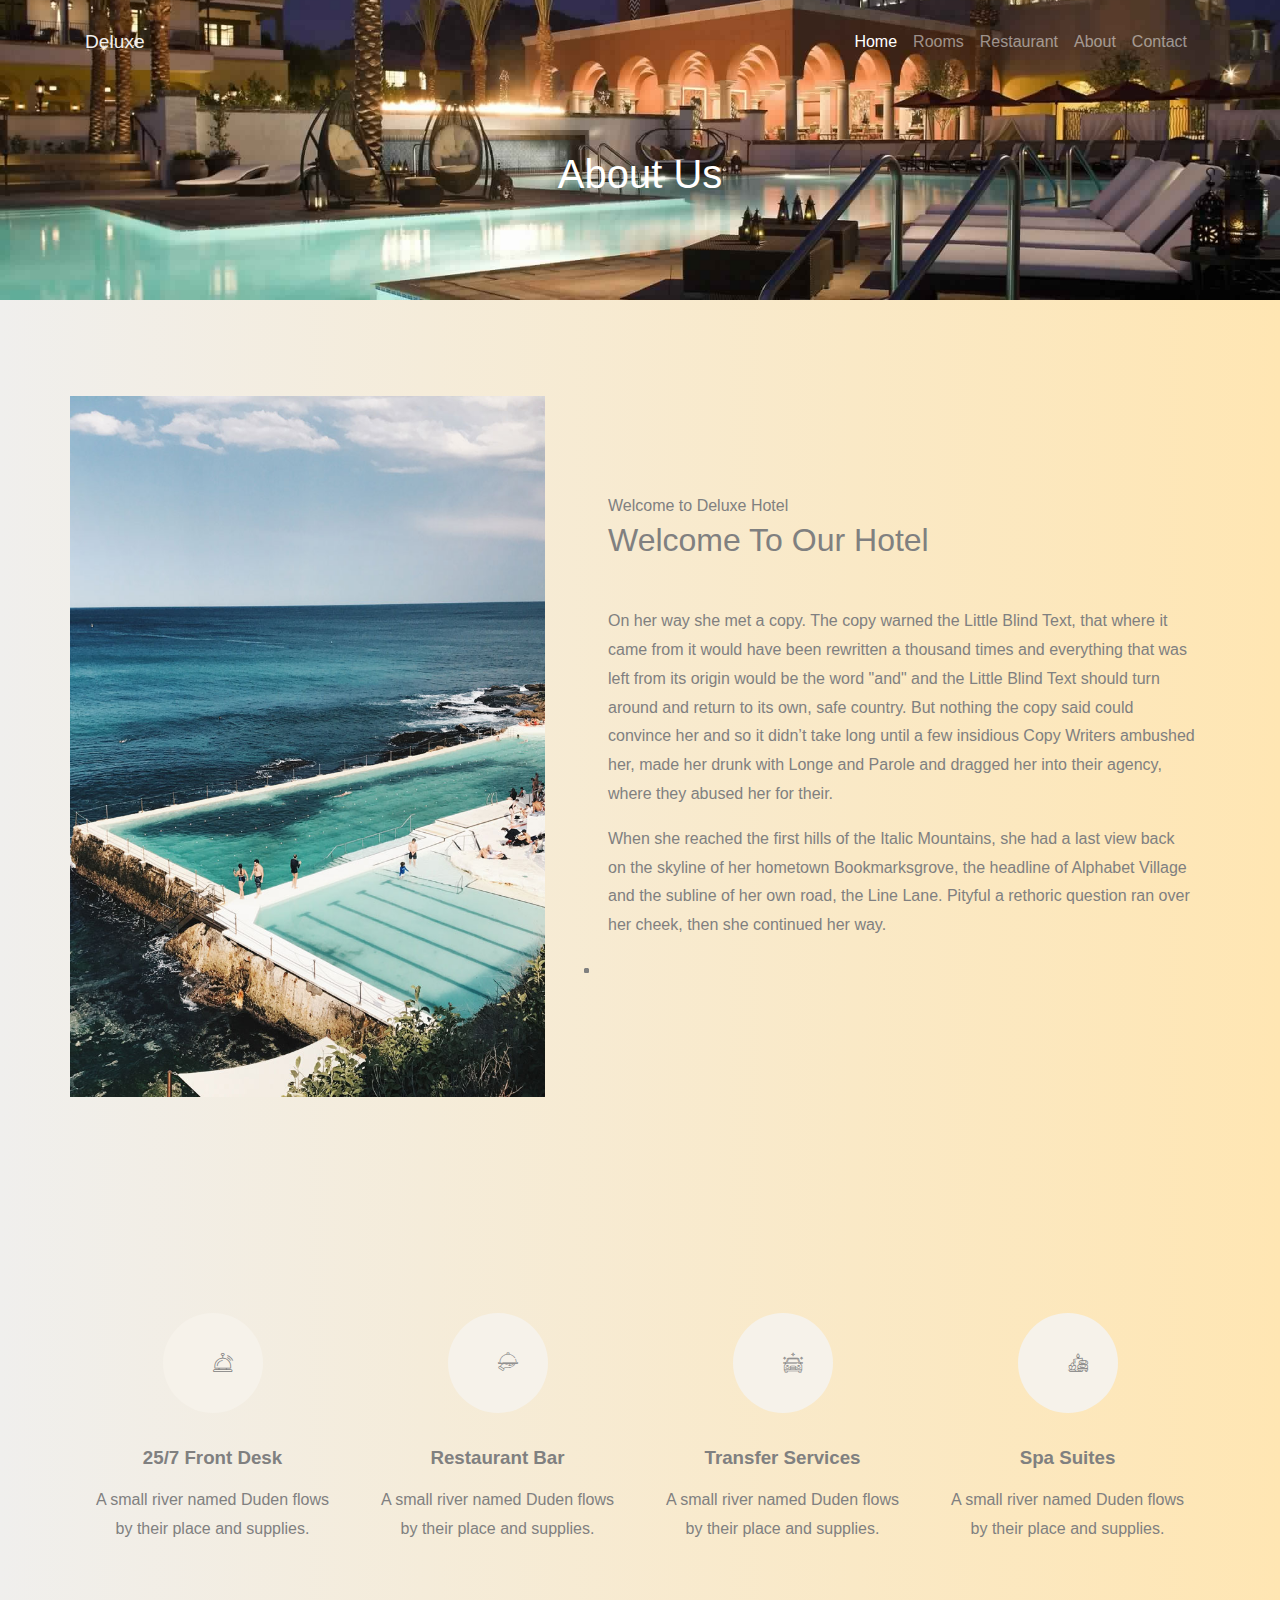
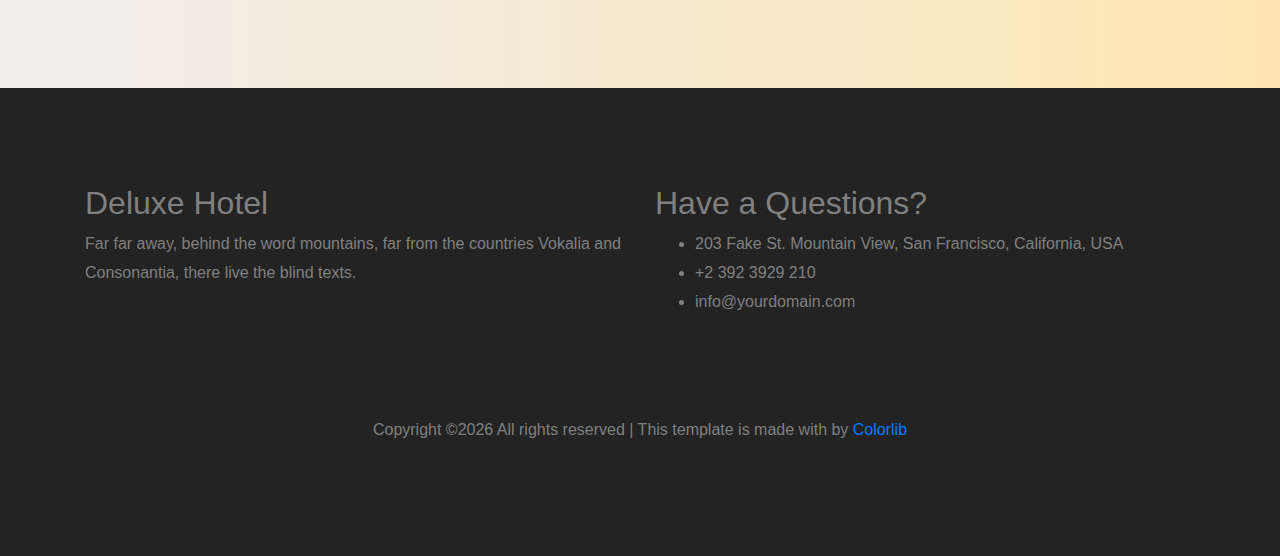
==== about.html @ a011856c "Almost Done" ====
<html>
<head>
<link rel="stylesheet" href="https://stackpath.bootstrapcdn.com/bootstrap/4.3.1/css/bootstrap.min.css" integrity="sha384-ggOyR0iXCbMQv3Xipma34MD+dH/1fQ784/j6cY/iJTQUOhcWr7x9JvoRxT2MZw1T" crossorigin="anonymous">
<script src="https://stackpath.bootstrapcdn.com/bootstrap/4.3.1/js/bootstrap.min.js" integrity="sha384-JjSmVgyd0p3pXB1rRibZUAYoIIy6OrQ6VrjIEaFf/nJGzIxFDsf4x0xIM+B07jRM" crossorigin="anonymous"></script>
 <link rel="stylesheet" href="fonts\flaticon\font\flaticon.css">
<style type="text/css">

body {
  background-image: linear-gradient(to Right, #f0efed, #ffe6b3);
 
}
.navbar-brand {
    display: inline-block;
    padding-top: 0.3125rem;
    padding-bottom: 0.3125rem;
    /* margin-right: 1rem; */
    font-size: 1.25rem;
    line-height: inherit;
    white-space: nowrap;
}
.nav-link {
    display: block;
    padding: 0.5rem 1rem;
}.ftco-navbar-light {
    background: transparent !important;
    position: absolute;
    top: 20px;
    left: 0;
    right: 0;
    z-index: 3;
    padding: 0;
	}
	#nav-item2{
  color: #fff;
}
.lbldel{
  color: #f0efed;
  font-size: 1.2em;
}
#lblwelcome{
  font-size: 3.8em;
  color: #fff;
}
.hero-wrap .slider-text {
    color: #fff;
    height: 300px;
}.text
{ height:50%;
}
.ftco-footer {
    font-size: 16px;
    padding: 7em 0;
    background: #232323;
	}
	body {
    font-family: "Poppins", Arial, sans-serif;
  
    /* font-size: 15px; */
    line-height: 1.8;
    /* font-weight: 400; */
    color: gray;
}
.mb-4, .my-4 {
    margin-bottom: 1.5rem!important;
}
.h1, .h2, .h3, .h4, .h5, .h6, h1, h2, h3, h4, h5, h6 {
    margin-bottom: .5rem;
    font-weight: 500;
    /* line-height: 1.2; */
}
ftco-footer {
    font-size: 16px;
    padding: 7em 0;
    background: #232323;
	}
	body {
    font-family: "Poppins", Arial, sans-serif;
  
    /* font-size: 15px; */
    line-height: 1.8;
    /* font-weight: 400; */
    color: gray;
}
room-img, .hero-wrap, .img, .blog-img, .user-img {
    background-size: cover;
    background-repeat: no-repeat;
    background-position: center center;
}
.ftco-section {
    padding: 6em 0;
    position: relative;
}
@media (min-width: 768px)
.pl-md-5, .px-md-5 {
    padding-left: 3rem!important;
}
services .icon {
    /* line-height: 1.3; */
    /* position: relative; */
    width: 100px;
    height: 100px;
    background: #f6f2ea;
    -webkit-border-radius: 50%;
    -moz-border-radius: 50%;
    -ms-border-radius: 50%;
    border-radius: 50%;
}
.services .icon {
    line-height: 1.3;
    /* position: relative; */
    /* width: 100px; */
    /* height: 100px; */
    background: #f6f2ea;
    /* -webkit-border-radius: 50%; */
    -moz-border-radius: 50%;
    -ms-border-radius: 50%;
    /* border-radius: 50%; */
}
.d-flex {
    display: -webkit-box !important;
    display: -ms-flexbox !important;
    display: flex !important;
}
.align-items-center {
    -webkit-box-align: center !important;
    -ms-flex-align: center !important;
    align-items: center !important;
}
.justify-content-center {
    -ms-flex-pack: center!important;
    justify-content: center!important;
}
.d-flex {
    display: -ms-flexbox!important;
    display: flex!important;
}insta-img, .room-img, .hero-wrap, .img, .blog-img, .user-img {
    background-size: cover;
    background-repeat: no-repeat;
    background-position: center center;
	}
	body {
    font-family: "Poppins", Arial, sans-serif;
    /* background: #ffff4d; */
    /* font-size: 15px; */
    line-height: 1.8;
    font-weight: 400;
    color: gray;
}@media (min-width: 768px)
.container {
    max-width: 720px;
}

.container {
    width: 100%;
    padding-right: 15px;
    padding-left: 15px;
    margin-right: auto;
    margin-left: auto;
}.services .icon {
    line-height: 1.3;
    position: relative;
    width: 100px;
    height: 100px;
    background: #f6f2ea;
    -webkit-border-radius: 50%;
    -moz-border-radius: 50%;
    -ms-border-radius: 50%;
    border-radius: 50%;
}
.services .icon {
    line-height: 1.3;
    position: relative;
    width: 100px;
    height: 100px;
    background: #f6f2ea;
    -webkit-border-radius: 50%;
    -moz-border-radius: 50%;
    -ms-border-radius: 50%;
    border-radius: 50%;
}
.d-flex {
    display: -webkit-box !important;
    display: -ms-flexbox !important;
    display: flex !important;
}
h3 {
    display: block;
    font-size: 1.17em;
    margin-block-start: 1em;
    margin-block-end: 1em;
    margin-inline-start: 0px;
    margin-inline-end: 0px;
    font-weight: bold;
}body {
    font-family: "Poppins", Arial, sans-serif;
    /* background: #ffff4d; */
    /* font-size: 15px; */
    line-height: 1.8;
    font-weight: 400;
    color: gray;
}
</style>
</head>
<body>
<nav class="navbar navbar-expand-lg navbar-dark ftco_navbar bg-dark ftco-navbar-light" id="ftco-navbar">
	    <div class="container">
	      <a class="lbldel" href="index.html">Deluxe</a>
	      <button class="navbar-toggler" type="button" data-toggle="collapse" data-target="#ftco-nav" aria-controls="ftco-nav" aria-expanded="false" aria-label="Toggle navigation">
	        <span class="oi oi-menu"></span> Menu
	      </button>

	      <div class="collapse navbar-collapse" id="ftco-nav">
	        <ul class="navbar-nav ml-auto">
	          <li class="nav-item active"><a href="index.html" class="nav-link">Home</a></li>
	          <li id="nav-item2" class="nav-item" ><a href="rooms.html" class="nav-link">Rooms</a></li>
	          <li class="nav-item" id="nav-item"><a href="Restaurants.html" class="nav-link">Restaurant</a></li>
	          <li class="nav-item" id="nav-item"><a href="about.html" class="nav-link">About</a></li>
	          <li class="nav-item" id="nav-item"><a href="contact.html" class="nav-link">Contact</a></li>
	        </ul>
	      </div>
	    </div>
	  </nav>
    <!-- END nav -->
	
	

<div class="hero-wrap" style="background-image: url('images/luxury_hotel.jpg');">
      <div class="overlay"></div>
      <div class="container">
        <div class="row no-gutters slider-text d-flex align-itemd-end justify-content-center">
          <div class="col-md-9 ftco-animate text-center d-flex align-items-end justify-content-center">
          	<div class="text">
	           
	           <h1 class="mb-4 bread">About Us</h1>
            </div>
          </div>
        </div>
      </div>
    </div>
	
	 <section class="ftco-section ftc-no-pb ftc-no-pt">
			<div class="container">
				<div class="row">
					<div class="col-md-5 p-md-5 img img-2 img-3 d-flex justify-content-center align-items-center" style="background-image: url(images/bg_2.jpg);">
						<a href="https://vimeo.com/45830194" class="icon popup-vimeo d-flex justify-content-center align-items-center">
							<span class="icon-play"></span>
						</a>
					</div>
					<div class="col-md-7 py-5 wrap-about pb-md-5 ftco-animate">
	          <div class="heading-section heading-section-wo-line pt-md-5 pl-md-5 mb-5">
	          	<div class="ml-md-0">
		          	<span class="subheading">Welcome to Deluxe Hotel</span>
		            <h2 class="mb-4">Welcome To Our Hotel</h2>
	            </div>
	          </div>
	          <div class="pb-md-5">
							<p class="pl-md-5">On her way she met a copy. The copy warned the Little Blind Text, that where it came from it would have been rewritten a thousand times and everything that was left from its origin would be the word "and" and the Little Blind Text should turn around and return to its own, safe country. But nothing the copy said could convince her and so it didn’t take long until a few insidious Copy Writers ambushed her, made her drunk with Longe and Parole and dragged her into their agency, where they abused her for their.</p>
							<p class="pl-md-5">When she reached the first hills of the Italic Mountains, she had a last view back on the skyline of her hometown Bookmarksgrove, the headline of Alphabet Village and the subline of her own road, the Line Lane. Pityful a rethoric question ran over her cheek, then she continued her way.</p>
							<ul class="ftco-social d-flex">
                <li class="ftco-animate"><a href="#"><span class="icon-twitter"></span></a></li>
                <li class="ftco-animate"><a href="#"><span class="icon-facebook"></span></a></li>
                <li class="ftco-animate"><a href="#"><span class="icon-google-plus"></span></a></li>
                <li class="ftco-animate"><a href="#"><span class="icon-instagram"></span></a></li>
              </ul>
						</div>
					</div>
				</div>
			</div>
		</section>
		
		<section class="ftco-section">
      <div class="container">
        <div class="row d-flex">
          <div class="col-md-3 d-flex align-self-stretch ftco-animate">
            <div class="media block-6 services py-4 d-block text-center">
              <div class="d-flex justify-content-center">
              	<div class="icon d-flex align-items-center justify-content-center">
              		<span class="flaticon-reception-bell"></span>
              	</div>
              </div>
              <div class="media-body p-2 mt-2">
                <h3 class="heading mb-3">25/7 Front Desk</h3>
                <p>A small river named Duden flows by their place and supplies.</p>
              </div>
            </div>      
          </div>
          <div class="col-md-3 d-flex align-self-stretch ftco-animate">
            <div class="media block-6 services py-4 d-block text-center">
              <div class="d-flex justify-content-center">
              	<div class="icon d-flex align-items-center justify-content-center">
              		<span class="flaticon-serving-dish"></span>
              	</div>
              </div>
              <div class="media-body p-2 mt-2">
                <h3 class="heading mb-3">Restaurant Bar</h3>
                <p>A small river named Duden flows by their place and supplies.</p>
              </div>
            </div>    
          </div>
          <div class="col-md-3 d-flex align-sel Searchf-stretch ftco-animate">
            <div class="media block-6 services py-4 d-block text-center">
              <div class="d-flex justify-content-center">
              	<div class="icon d-flex align-items-center justify-content-center">
              		<span class="flaticon-car"></span>
              	</div>
              </div>
              <div class="media-body p-2 mt-2">
                <h3 class="heading mb-3">Transfer Services</h3>
                <p>A small river named Duden flows by their place and supplies.</p>
              </div>
            </div>      
          </div>
          <div class="col-md-3 d-flex align-self-stretch ftco-animate">
            <div class="media block-6 services py-4 d-block text-center">
              <div class="d-flex justify-content-center">
              	<div class="icon d-flex align-items-center justify-content-center">
              		<span class="flaticon-spa"></span>
              	</div>
              </div>
              <div class="media-body p-2 mt-2">
                <h3 class="heading mb-3">Spa Suites</h3>
                <p>A small river named Duden flows by their place and supplies.</p>
              </div>
            </div>      
          </div>
        </div>
      </div>
    </section>

	
	<footer class="ftco-footer ftco-bg-dark ftco-section">
      <div class="container">
        <div class="row mb-5">
          <div class="col-md">
            <div class="ftco-footer-widget mb-4">
              <h2 class="ftco-heading-2">Deluxe Hotel</h2>
              <p>Far far away, behind the word mountains, far from the countries Vokalia and Consonantia, there live the blind texts.</p>
              <ul class="ftco-footer-social list-unstyled float-md-left float-lft mt-5">
                <li class="ftco-animate"><a href="#"><span class="icon-twitter"></span></a></li>
                <li class="ftco-animate"><a href="#"><span class="icon-facebook"></span></a></li>
                <li class="ftco-animate"><a href="#"><span class="icon-instagram"></span></a></li>
              </ul>
            </div>
          </div>
          
          <div class="col-md">
            <div class="ftco-footer-widget mb-4">
            	<h2 class="ftco-heading-2">Have a Questions?</h2>
            	<div class="block-23 mb-3">
	              <ul>
	                <li><span class="icon icon-map-marker"></span><span class="text">203 Fake St. Mountain View, San Francisco, California, USA</span></li>
	                <li><span class="icon icon-phone"></span><span class="text">+2 392 3929 210</span></li>
	                <li><span class="icon icon-envelope"></span><span class="text">info@yourdomain.com</span></li>
	              </ul>
	            </div>
            </div>
          </div>
        </div>
        <div class="row">
          <div class="col-md-12 text-center">
		   <p><!-- Link back to Colorlib can't be removed. Template is licensed under CC BY 3.0. -->
  Copyright &copy;<script>document.write(new Date().getFullYear());</script> All rights reserved | This template is made with <i class="icon-heart color-danger" aria-hidden="true"></i> by <a href="https://colorlib.com" target="_blank">Colorlib</a>
  <!-- Link back to Colorlib can't be removed. Template is licensed under CC BY 3.0. --></p>
          </div>
        </div>
      </div>
    </footer>
	</body>
	</html>
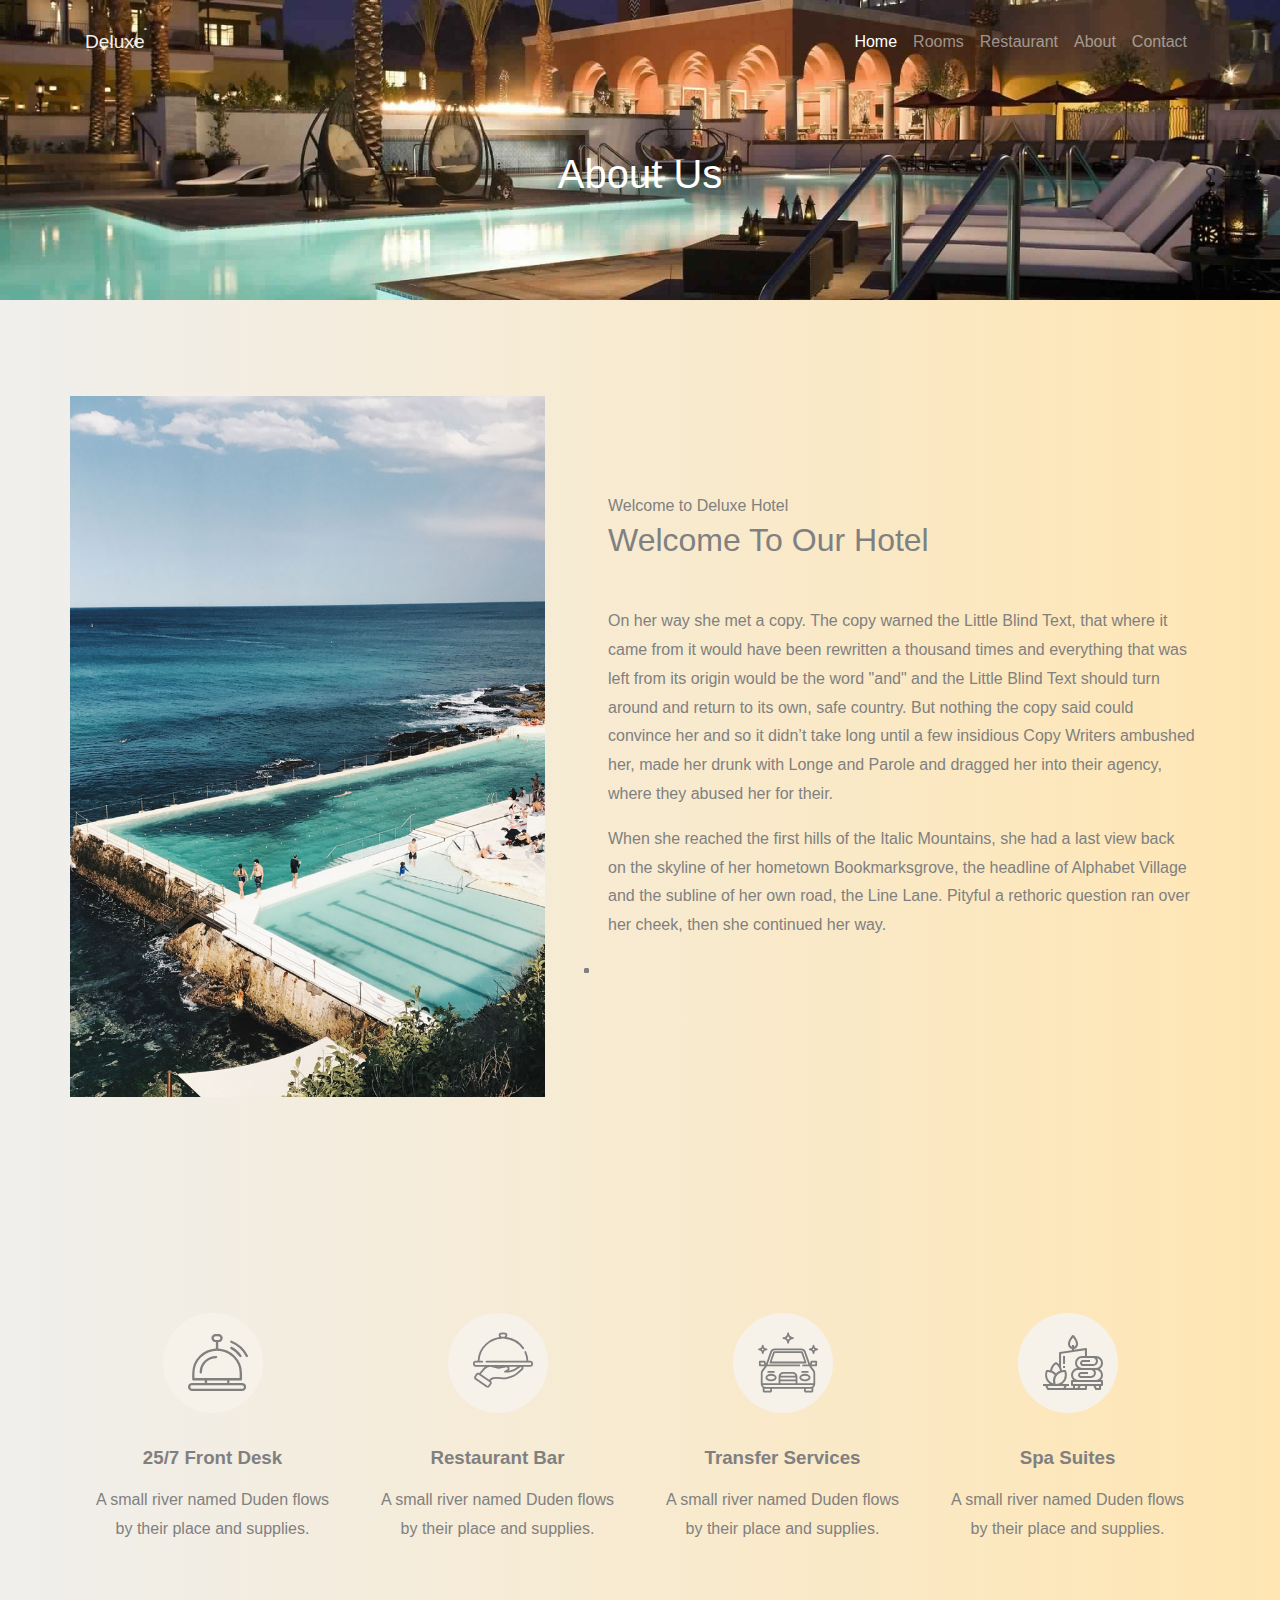
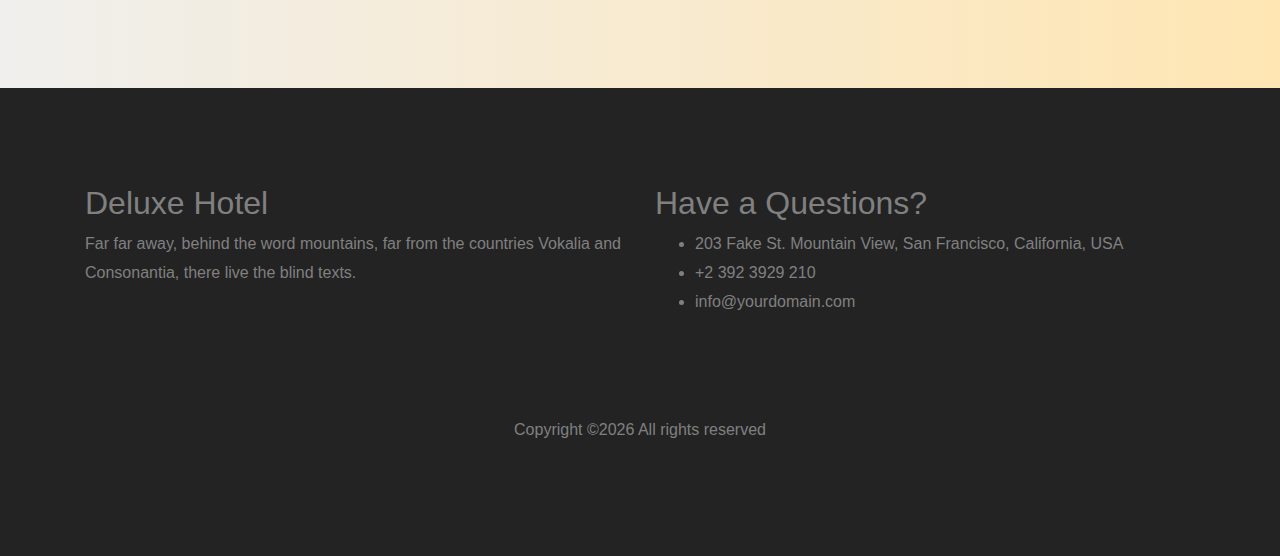
==== commit 1bed6a43: "Maybe 2nd last" ====
--- a/about.html
+++ b/about.html
@@ -358,9 +358,7 @@
         </div>
         <div class="row">
           <div class="col-md-12 text-center">
-		   <p><!-- Link back to Colorlib can't be removed. Template is licensed under CC BY 3.0. -->
-  Copyright &copy;<script>document.write(new Date().getFullYear());</script> All rights reserved | This template is made with <i class="icon-heart color-danger" aria-hidden="true"></i> by <a href="https://colorlib.com" target="_blank">Colorlib</a>
-  <!-- Link back to Colorlib can't be removed. Template is licensed under CC BY 3.0. --></p>
+		   <p>Copyright &copy;<script>document.write(new Date().getFullYear());</script> All rights reserved</p>
           </div>
         </div>
       </div>
